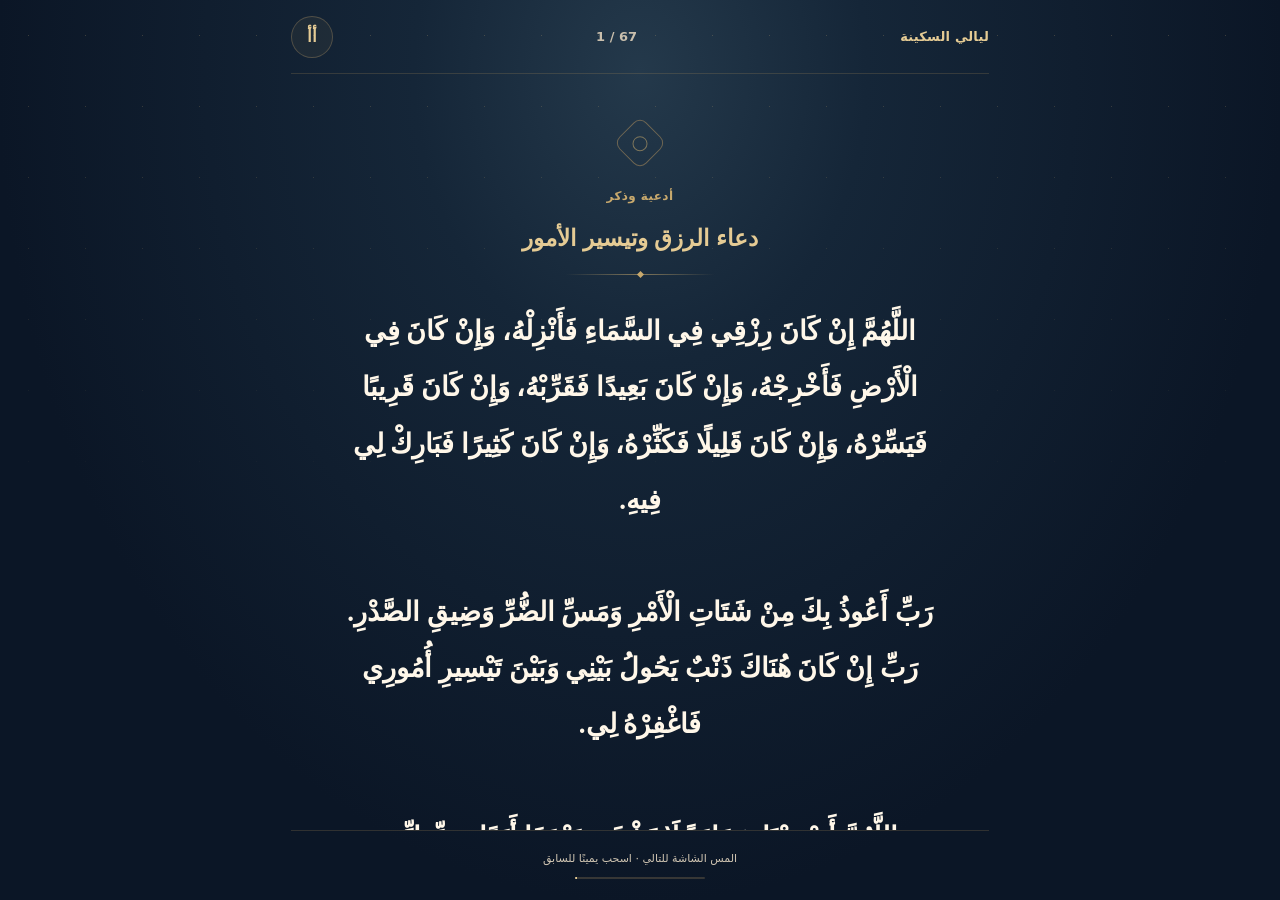
==== index.html @ d8605717 "Initial release: تطبيق الأدعية — ليالي السكينة" ====
<!doctype html>
<html lang="ar" dir="rtl">
<head>
  <meta charset="utf-8">
  <meta name="viewport" content="width=device-width,initial-scale=1,viewport-fit=cover">
  <meta name="theme-color" content="#0b1626">
  <meta name="apple-mobile-web-app-capable" content="yes">
  <meta name="apple-mobile-web-app-status-bar-style" content="black-translucent">
  <meta name="apple-mobile-web-app-title" content="ليالي السكينة">
  <meta name="description" content="أدعية مختارة للقراءة الهادئة بدون إعلانات أو حسابات">
  <link rel="manifest" href="./manifest.webmanifest">
  <link rel="apple-touch-icon" href="./icon-192.png">
  <link rel="icon" href="./icon-192.png" type="image/png">
  <link rel="stylesheet" href="./style.css">
  <title>ليالي السكينة | أدعية</title>
</head>
<body>
  <div class="ambient" aria-hidden="true"></div>
  <div id="app" class="app">
    <header class="top" aria-label="معلومات القراءة">
      <span class="brand">ليالي السكينة</span>
      <span class="page-count" id="counter" aria-live="polite">—</span>
      <button type="button" id="fontToggle" class="type-button" aria-label="تغيير حجم الخط" title="تغيير حجم الخط">أ‌أ</button>
    </header>
    <main id="touchSurface" class="touch-surface" role="button" tabindex="0" aria-label="انقر للانتقال إلى الدعاء التالي، واسحب يمينًا للرجوع إلى الدعاء السابق">
      <article class="dua-card" aria-live="polite">
        <div class="medallion" aria-hidden="true"><span></span></div>
        <p class="eyebrow">أدعية وذكر</p>
        <h1 id="duaTitle" class="dua-title">ليالي السكينة</h1>
        <div class="rule" aria-hidden="true"><span></span></div>
        <p id="duaText" class="dua-text">جارٍ تحميل الأدعية…</p>
        <p id="duaSource" class="dua-source"></p>
        <div class="end-flower" aria-hidden="true"><span></span></div>
      </article>
    </main>
    <footer class="footer">
      <span class="instruction" id="instruction">المس الشاشة للتالي · اسحب يمينًا للسابق</span>
      <span class="bar-track"><span id="progress" class="bar-progress"></span></span>
    </footer>
  </div>
  <script src="./app.js" defer></script>
</body>
</html>
---- style.css ----
:root{color-scheme:dark;--bg:#0b1626;--bg2:#122438;--gold:#c8a96d;--gold2:#e5cb94;--ivory:#fff7e9;--muted:#c9bfad;--dua-size:clamp(25px,5.1vw,31px)}
*{box-sizing:border-box}html,body{height:100%;margin:0}body{font-family:"Geeza Pro","Noto Naskh Arabic",Tahoma,serif;background:var(--bg);color:var(--ivory);-webkit-font-smoothing:antialiased}
.ambient{position:fixed;inset:0;pointer-events:none;background:radial-gradient(ellipse at 50% 8%,#24394b 0%,#152638 25%,#0b1626 71%),linear-gradient(#0b1626,#0b1626);z-index:-1}
.ambient:after{content:"";position:absolute;inset:0;opacity:.25;background-image:radial-gradient(#d2b378 0.5px,transparent .7px);background-size:57px 71px;mask-image:linear-gradient(to bottom,#000,transparent 60%)}
.app{height:100dvh;min-height:100vh;display:grid;grid-template-rows:auto minmax(0,1fr) auto;max-width:740px;width:100%;grid-template-columns:minmax(0,1fr);margin:auto;padding:env(safe-area-inset-top) max(21px,env(safe-area-inset-right)) env(safe-area-inset-bottom) max(21px,env(safe-area-inset-left))}
.top{display:flex;align-items:center;gap:12px;justify-content:space-between;min-height:74px;border-bottom:1px solid #a789573d;direction:rtl}
.brand{color:var(--gold2);font-family:system-ui,"Geeza Pro",sans-serif;font-size:13px;font-weight:700;letter-spacing:.2px}
.page-count{font:600 13px system-ui,sans-serif;color:var(--muted);direction:ltr;unicode-bidi:isolate}
.type-button{border:1px solid #b2966657;background:#c7a56a12;color:var(--gold2);width:42px;height:42px;border-radius:50%;font-size:17px;font-weight:800;cursor:pointer}
.type-button:focus-visible,.touch-surface:focus-visible{outline:2px solid var(--gold);outline-offset:3px}
.touch-surface{min-width:0;min-height:0;overflow-y:auto;overflow-x:hidden;overscroll-behavior:contain;scrollbar-width:thin;scrollbar-color:#93784b transparent;touch-action:pan-y;cursor:pointer}
.dua-card{min-width:0;width:100%;max-width:100%;min-height:100%;padding:clamp(24px,5.5vh,55px) 7px 38px;display:flex;flex-direction:column;justify-content:center;align-items:center;gap:17px;text-align:center}
.medallion{height:38px;width:38px;display:grid;place-items:center;border:1px solid #b4935f88;transform:rotate(45deg);border-radius:9px;margin:0 0 10px}
.medallion span{width:15px;height:15px;border:1px solid #c9a96b8c;border-radius:50%}
.eyebrow{font:700 12px system-ui,sans-serif;color:var(--gold);letter-spacing:.4px;margin:0}
.dua-title{font:700 clamp(17px,3.6vw,23px) "Geeza Pro","Noto Naskh Arabic",sans-serif;color:var(--gold2);margin:0;line-height:1.6}
.rule{width:150px;height:1px;background:linear-gradient(90deg,transparent,#c8a96d99,transparent);position:relative;margin:1px 0}
.rule span{height:5px;width:5px;position:absolute;top:-2px;left:calc(50% - 2px);background:var(--gold);transform:rotate(45deg)}
.dua-text{min-width:0;width:100%;max-width:620px;font-size:var(--dua-size);font-weight:800;line-height:2.08;color:var(--ivory);margin:10px 0 6px;white-space:pre-wrap;overflow-wrap:anywhere;hyphens:none;direction:rtl}
.dua-source{color:var(--gold2);font-size:14px;font-weight:600;margin:4px 0 0;line-height:1.8}
.dua-source:empty{display:none}
.end-flower{width:38px;height:18px;position:relative;margin-top:12px}
.end-flower:after{content:"";position:absolute;left:17px;top:6px;width:6px;height:6px;background:#c9a96b75;transform:rotate(45deg)}
.footer{min-height:70px;display:flex;flex-direction:column;align-items:center;justify-content:center;gap:12px;border-top:1px solid #a789573d}
.instruction{font:500 11px system-ui,sans-serif;color:#d0c5b2;text-align:center}
.bar-track{display:block;width:130px;height:2px;border-radius:4px;background:#8673535b;direction:ltr;overflow:hidden}
.bar-progress{display:block;background:var(--gold2);height:100%;width:0;transition:width .18s}
@media(min-width:600px){.dua-card{padding-left:45px;padding-right:45px}}
@media(prefers-reduced-motion:reduce){*{animation:none!important;transition:none!important}}
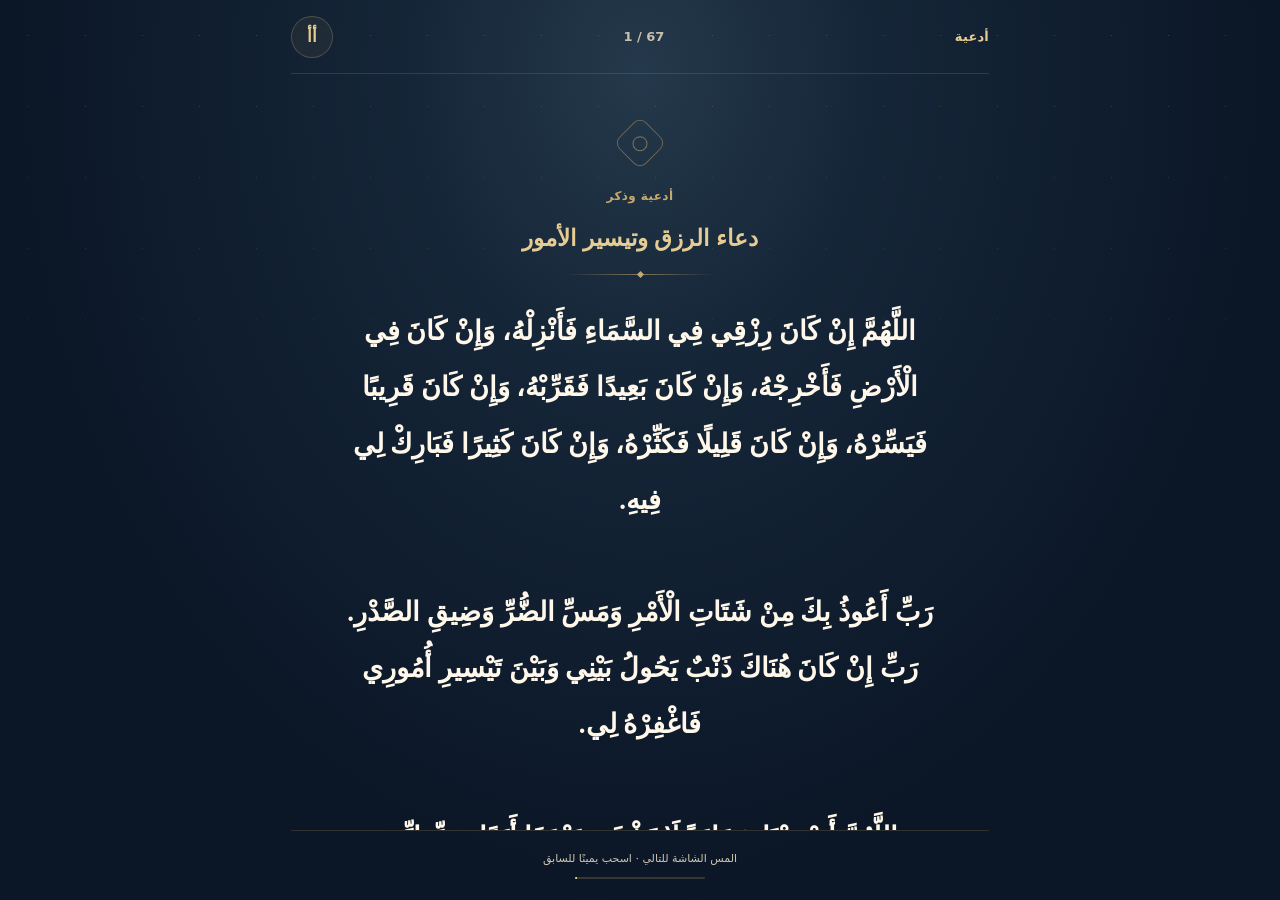
==== commit e19427bd: "Rename app to Ad3iya and refresh icon and public description" ====
--- a/index.html
+++ b/index.html
@@ -4,21 +4,23 @@
   <meta charset="utf-8">
   <meta name="viewport" content="width=device-width,initial-scale=1,viewport-fit=cover">
   <meta name="theme-color" content="#0b1626">
+  <meta name="robots" content="noindex,nofollow,noarchive">
+  <meta http-equiv="Content-Security-Policy" content="default-src 'self'; script-src 'self'; style-src 'self'; connect-src 'self'; img-src 'self' data:; object-src 'none'; base-uri 'self'; form-action 'none'">
   <meta name="apple-mobile-web-app-capable" content="yes">
   <meta name="apple-mobile-web-app-status-bar-style" content="black-translucent">
-  <meta name="apple-mobile-web-app-title" content="ليالي السكينة">
-  <meta name="description" content="أدعية مختارة للقراءة الهادئة بدون إعلانات أو حسابات">
+  <meta name="apple-mobile-web-app-title" content="أدعية">
+  <meta name="description" content="أدعية وأذكار بتصميم أنيق وقراءة مريحة">
   <link rel="manifest" href="./manifest.webmanifest">
   <link rel="apple-touch-icon" href="./icon-192.png">
   <link rel="icon" href="./icon-192.png" type="image/png">
   <link rel="stylesheet" href="./style.css">
-  <title>ليالي السكينة | أدعية</title>
+  <title>أدعية</title>
 </head>
 <body>
   <div class="ambient" aria-hidden="true"></div>
   <div id="app" class="app">
     <header class="top" aria-label="معلومات القراءة">
-      <span class="brand">ليالي السكينة</span>
+      <span class="brand">أدعية</span>
       <span class="page-count" id="counter" aria-live="polite">—</span>
       <button type="button" id="fontToggle" class="type-button" aria-label="تغيير حجم الخط" title="تغيير حجم الخط">أ‌أ</button>
     </header>
@@ -26,7 +28,7 @@
       <article class="dua-card" aria-live="polite">
         <div class="medallion" aria-hidden="true"><span></span></div>
         <p class="eyebrow">أدعية وذكر</p>
-        <h1 id="duaTitle" class="dua-title">ليالي السكينة</h1>
+        <h1 id="duaTitle" class="dua-title">أدعية</h1>
         <div class="rule" aria-hidden="true"><span></span></div>
         <p id="duaText" class="dua-text">جارٍ تحميل الأدعية…</p>
         <p id="duaSource" class="dua-source"></p>
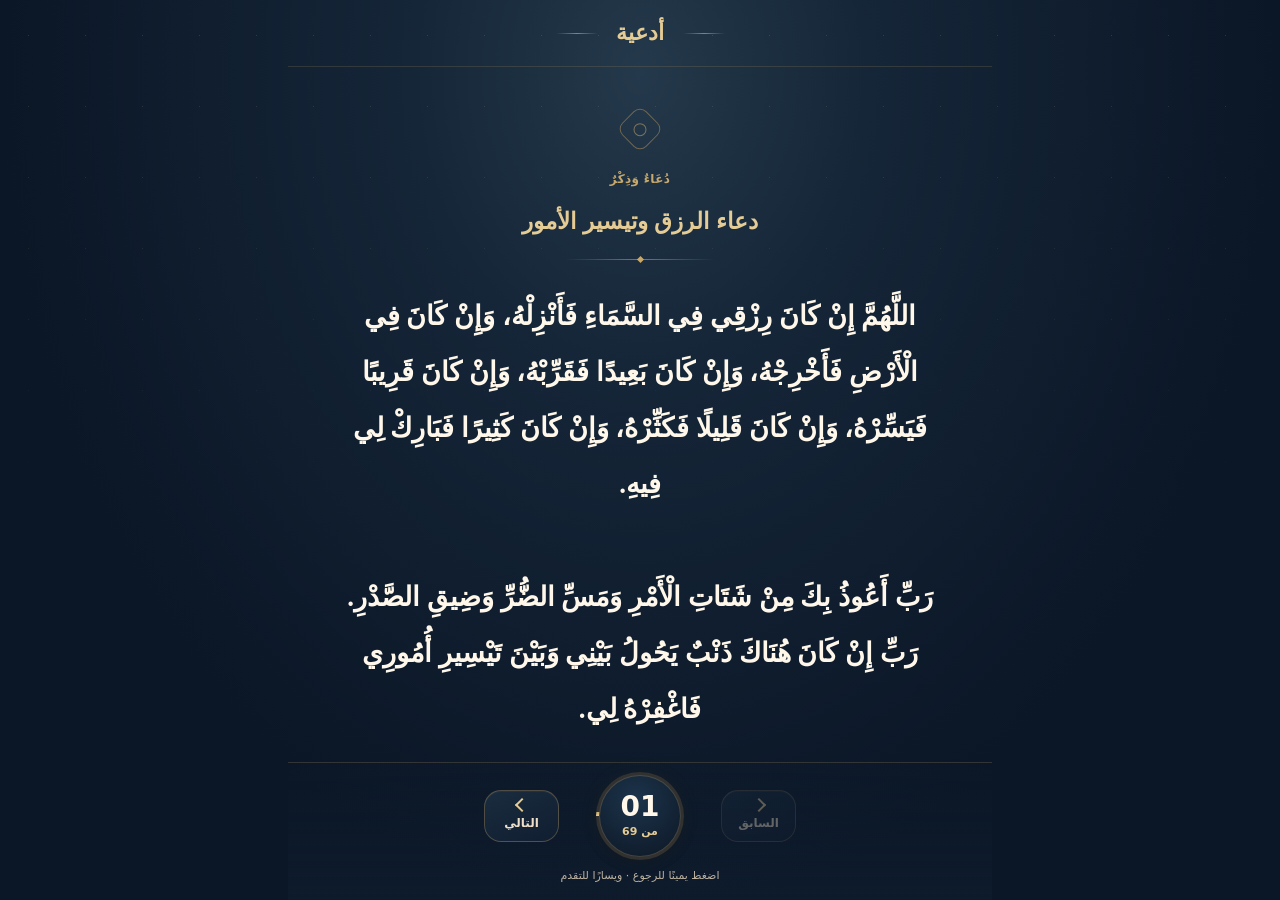
==== commit 580130c9: "Polish prayer navigation with split-screen taps and circular progress" ====
--- a/index.html
+++ b/index.html
@@ -18,16 +18,17 @@
 </head>
 <body>
   <div class="ambient" aria-hidden="true"></div>
-  <div id="app" class="app">
-    <header class="top" aria-label="معلومات القراءة">
+  <div class="app">
+    <header class="top" aria-label="عنوان التطبيق">
+      <span class="top-rule" aria-hidden="true"></span>
       <span class="brand">أدعية</span>
-      <span class="page-count" id="counter" aria-live="polite">—</span>
-      <button type="button" id="fontToggle" class="type-button" aria-label="تغيير حجم الخط" title="تغيير حجم الخط">أ‌أ</button>
+      <span class="top-rule" aria-hidden="true"></span>
     </header>
-    <main id="touchSurface" class="touch-surface" role="button" tabindex="0" aria-label="انقر للانتقال إلى الدعاء التالي، واسحب يمينًا للرجوع إلى الدعاء السابق">
+    <main id="touchSurface" class="touch-surface" role="region" tabindex="0"
+      aria-label="للدعاء السابق اضغط يمين الشاشة، وللتالي اضغط يسار الشاشة. السحب يمينًا للسابق ويسارًا للتالي">
       <article class="dua-card" aria-live="polite">
         <div class="medallion" aria-hidden="true"><span></span></div>
-        <p class="eyebrow">أدعية وذكر</p>
+        <p class="eyebrow">دُعَاءٌ وَذِكْرٌ</p>
         <h1 id="duaTitle" class="dua-title">أدعية</h1>
         <div class="rule" aria-hidden="true"><span></span></div>
         <p id="duaText" class="dua-text">جارٍ تحميل الأدعية…</p>
@@ -35,9 +36,26 @@
         <div class="end-flower" aria-hidden="true"><span></span></div>
       </article>
     </main>
-    <footer class="footer">
-      <span class="instruction" id="instruction">المس الشاشة للتالي · اسحب يمينًا للسابق</span>
-      <span class="bar-track"><span id="progress" class="bar-progress"></span></span>
+    <footer class="footer" aria-label="التنقل بين الأدعية">
+      <div class="footer-navigation">
+        <button type="button" id="prevBtn" class="nav-control" aria-label="الدعاء السابق" disabled>
+          <span class="nav-arrow arrow-right" aria-hidden="true"></span>
+          <span>السابق</span>
+        </button>
+        <div id="progressRing" class="progress-ring" role="progressbar"
+          aria-label="التقدم في قراءة الأدعية" aria-valuemin="1" aria-valuemax="1" aria-valuenow="1">
+          <div class="progress-inner">
+            <span id="pageNumber" class="progress-number">01</span>
+            <span id="pageTotal" class="progress-total">من 01</span>
+          </div>
+        </div>
+        <button type="button" id="nextBtn" class="nav-control" aria-label="الدعاء التالي" disabled>
+          <span class="nav-arrow arrow-left" aria-hidden="true"></span>
+          <span>التالي</span>
+        </button>
+      </div>
+      <p class="instruction">اضغط يمينًا للرجوع · ويسارًا للتقدم</p>
+      <span id="counter" class="sr-only" aria-live="polite"></span>
     </footer>
   </div>
   <script src="./app.js" defer></script>
--- a/style.css
+++ b/style.css
@@ -1,29 +1,85 @@
-:root{color-scheme:dark;--bg:#0b1626;--bg2:#122438;--gold:#c8a96d;--gold2:#e5cb94;--ivory:#fff7e9;--muted:#c9bfad;--dua-size:clamp(25px,5.1vw,31px)}
-*{box-sizing:border-box}html,body{height:100%;margin:0}body{font-family:"Geeza Pro","Noto Naskh Arabic",Tahoma,serif;background:var(--bg);color:var(--ivory);-webkit-font-smoothing:antialiased}
-.ambient{position:fixed;inset:0;pointer-events:none;background:radial-gradient(ellipse at 50% 8%,#24394b 0%,#152638 25%,#0b1626 71%),linear-gradient(#0b1626,#0b1626);z-index:-1}
-.ambient:after{content:"";position:absolute;inset:0;opacity:.25;background-image:radial-gradient(#d2b378 0.5px,transparent .7px);background-size:57px 71px;mask-image:linear-gradient(to bottom,#000,transparent 60%)}
-.app{height:100dvh;min-height:100vh;display:grid;grid-template-rows:auto minmax(0,1fr) auto;max-width:740px;width:100%;grid-template-columns:minmax(0,1fr);margin:auto;padding:env(safe-area-inset-top) max(21px,env(safe-area-inset-right)) env(safe-area-inset-bottom) max(21px,env(safe-area-inset-left))}
-.top{display:flex;align-items:center;gap:12px;justify-content:space-between;min-height:74px;border-bottom:1px solid #a789573d;direction:rtl}
-.brand{color:var(--gold2);font-family:system-ui,"Geeza Pro",sans-serif;font-size:13px;font-weight:700;letter-spacing:.2px}
-.page-count{font:600 13px system-ui,sans-serif;color:var(--muted);direction:ltr;unicode-bidi:isolate}
-.type-button{border:1px solid #b2966657;background:#c7a56a12;color:var(--gold2);width:42px;height:42px;border-radius:50%;font-size:17px;font-weight:800;cursor:pointer}
-.type-button:focus-visible,.touch-surface:focus-visible{outline:2px solid var(--gold);outline-offset:3px}
-.touch-surface{min-width:0;min-height:0;overflow-y:auto;overflow-x:hidden;overscroll-behavior:contain;scrollbar-width:thin;scrollbar-color:#93784b transparent;touch-action:pan-y;cursor:pointer}
-.dua-card{min-width:0;width:100%;max-width:100%;min-height:100%;padding:clamp(24px,5.5vh,55px) 7px 38px;display:flex;flex-direction:column;justify-content:center;align-items:center;gap:17px;text-align:center}
-.medallion{height:38px;width:38px;display:grid;place-items:center;border:1px solid #b4935f88;transform:rotate(45deg);border-radius:9px;margin:0 0 10px}
-.medallion span{width:15px;height:15px;border:1px solid #c9a96b8c;border-radius:50%}
-.eyebrow{font:700 12px system-ui,sans-serif;color:var(--gold);letter-spacing:.4px;margin:0}
-.dua-title{font:700 clamp(17px,3.6vw,23px) "Geeza Pro","Noto Naskh Arabic",sans-serif;color:var(--gold2);margin:0;line-height:1.6}
+:root{
+  color-scheme:dark;
+  --bg:#0b1626;--bg2:#122438;--gold:#c8a96d;--gold2:#e5cb94;
+  --ivory:#fff7e9;--muted:#c9bfad;--dua-size:clamp(25px,5.1vw,31px)
+}
+*{box-sizing:border-box}
+html,body{height:100%;margin:0}
+body{font-family:"Geeza Pro","Noto Naskh Arabic",Tahoma,serif;background:var(--bg);color:var(--ivory);-webkit-font-smoothing:antialiased}
+.ambient{position:fixed;inset:0;pointer-events:none;background:radial-gradient(ellipse at 50% 8%,#24394b 0%,#152638 25%,#0b1626 71%);z-index:-1}
+.ambient:after{content:"";position:absolute;inset:0;opacity:.19;background-image:radial-gradient(#d2b378 .5px,transparent .7px);background-size:57px 71px;-webkit-mask-image:linear-gradient(to bottom,#000,transparent 60%);mask-image:linear-gradient(to bottom,#000,transparent 60%)}
+.app{
+  height:100dvh;min-height:100vh;display:grid;
+  grid-template-rows:auto minmax(0,1fr) auto;grid-template-columns:minmax(0,1fr);
+  max-width:740px;width:100%;margin:auto;
+  padding:env(safe-area-inset-top) max(18px,env(safe-area-inset-right)) env(safe-area-inset-bottom) max(18px,env(safe-area-inset-left))
+}
+.top{
+  height:67px;min-height:67px;display:flex;align-items:center;justify-content:center;gap:18px;
+  border-bottom:1px solid #ab895536
+}
+.brand{color:var(--gold2);font:800 22px/1.6 "Geeza Pro","Noto Naskh Arabic",Tahoma,sans-serif;letter-spacing:.2px}
+.top-rule{display:block;width:42px;height:1px;background:linear-gradient(90deg,transparent,#caab76a8,transparent)}
+.touch-surface{
+  min-width:0;min-height:0;overflow-y:auto;overflow-x:hidden;overscroll-behavior:contain;
+  scrollbar-width:thin;scrollbar-color:#93784b transparent;touch-action:pan-y;cursor:pointer
+}
+.touch-surface:focus-visible,.nav-control:focus-visible{outline:2px solid var(--gold);outline-offset:-4px}
+.dua-card{
+  min-width:0;width:100%;max-width:100%;min-height:100%;padding:clamp(24px,5vh,50px) 8px 36px;
+  display:flex;flex-direction:column;justify-content:center;align-items:center;gap:17px;text-align:center
+}
+.medallion{height:34px;width:34px;display:grid;place-items:center;border:1px solid #b4935f88;transform:rotate(45deg);border-radius:9px;margin:0 0 9px}
+.medallion span{width:13px;height:13px;border:1px solid #c9a96b8c;border-radius:50%}
+.eyebrow{font:700 12px system-ui,sans-serif;color:var(--gold);letter-spacing:.35px;margin:0}
+.dua-title{font:700 clamp(17px,3.6vw,23px)/1.65 "Geeza Pro","Noto Naskh Arabic",Tahoma,sans-serif;color:var(--gold2);margin:0}
 .rule{width:150px;height:1px;background:linear-gradient(90deg,transparent,#c8a96d99,transparent);position:relative;margin:1px 0}
 .rule span{height:5px;width:5px;position:absolute;top:-2px;left:calc(50% - 2px);background:var(--gold);transform:rotate(45deg)}
-.dua-text{min-width:0;width:100%;max-width:620px;font-size:var(--dua-size);font-weight:800;line-height:2.08;color:var(--ivory);margin:10px 0 6px;white-space:pre-wrap;overflow-wrap:anywhere;hyphens:none;direction:rtl}
+.dua-text{
+  min-width:0;width:100%;max-width:620px;font-size:var(--dua-size);font-weight:800;line-height:2.08;
+  color:var(--ivory);margin:10px 0 6px;white-space:pre-wrap;overflow-wrap:anywhere;hyphens:none;direction:rtl
+}
 .dua-source{color:var(--gold2);font-size:14px;font-weight:600;margin:4px 0 0;line-height:1.8}
 .dua-source:empty{display:none}
 .end-flower{width:38px;height:18px;position:relative;margin-top:12px}
 .end-flower:after{content:"";position:absolute;left:17px;top:6px;width:6px;height:6px;background:#c9a96b75;transform:rotate(45deg)}
-.footer{min-height:70px;display:flex;flex-direction:column;align-items:center;justify-content:center;gap:12px;border-top:1px solid #a789573d}
-.instruction{font:500 11px system-ui,sans-serif;color:#d0c5b2;text-align:center}
-.bar-track{display:block;width:130px;height:2px;border-radius:4px;background:#8673535b;direction:ltr;overflow:hidden}
-.bar-progress{display:block;background:var(--gold2);height:100%;width:0;transition:width .18s}
+.footer{
+  min-height:138px;padding:8px 2px 13px;display:flex;flex-direction:column;align-items:center;
+  justify-content:center;gap:7px;border-top:1px solid #a789573b;
+  background:linear-gradient(180deg,rgba(16,30,46,.13),rgba(17,32,49,.52))
+}
+.footer-navigation{
+  width:100%;max-width:380px;display:grid;grid-template-columns:minmax(0,1fr) 94px minmax(0,1fr);
+  align-items:center;justify-items:center;direction:rtl
+}
+.nav-control{
+  appearance:none;border:1px solid #bb9a635c;background:linear-gradient(155deg,#1a2c3f,#101e30);
+  color:#eddfc8;min-width:75px;min-height:52px;border-radius:17px;padding:8px 12px;
+  display:flex;flex-direction:column;align-items:center;justify-content:center;gap:5px;
+  font:700 12px/1.4 system-ui,"Geeza Pro",sans-serif;cursor:pointer;touch-action:manipulation;
+  transition:background-color .16s,border-color .16s,transform .16s;box-shadow:inset 0 1px 0 #ffffff0b
+}
+.nav-control:active:not(:disabled){transform:scale(.97);background:#253b52;border-color:var(--gold2)}
+.nav-control:disabled{opacity:.38;cursor:default}
+.nav-arrow{
+  display:block;width:10px;height:10px;border-top:2px solid var(--gold2);border-left:2px solid var(--gold2)
+}
+.arrow-right{transform:rotate(135deg)}
+.arrow-left{transform:rotate(-45deg)}
+.progress-ring{
+  --progress:0%;width:88px;height:88px;border-radius:50%;padding:3px;position:relative;
+  background:conic-gradient(from -90deg,var(--gold2) 0%,var(--gold) var(--progress),#68553866 var(--progress),#68553866 100%);
+  box-shadow:0 0 20px #c8a96d11,0 4px 12px #00000035
+}
+.progress-inner{
+  width:100%;height:100%;border-radius:50%;background:radial-gradient(circle at 45% 30%,#1c344b,#101d2d 77%);
+  display:flex;flex-direction:column;align-items:center;justify-content:center;
+  box-shadow:inset 0 0 0 1px #d0a96a44
+}
+.progress-number{font:700 28px/1.12 system-ui,sans-serif;color:var(--ivory);font-variant-numeric:tabular-nums;direction:ltr}
+.progress-total{font:600 11px/1.65 "Geeza Pro",system-ui,sans-serif;color:var(--gold2);direction:rtl}
+.instruction{font:500 11px/1.7 system-ui,"Geeza Pro",sans-serif;color:#bdb2a1;text-align:center;margin:0}
+.sr-only{position:absolute!important;width:1px;height:1px;padding:0;margin:-1px;overflow:hidden;clip:rect(0,0,0,0);white-space:nowrap;border:0}
 @media(min-width:600px){.dua-card{padding-left:45px;padding-right:45px}}
+@media(max-width:365px){.nav-control{min-width:64px;padding:6px}.footer-navigation{grid-template-columns:minmax(0,1fr) 88px minmax(0,1fr)}.progress-ring{width:82px;height:82px}.instruction{font-size:10px}}
 @media(prefers-reduced-motion:reduce){*{animation:none!important;transition:none!important}}
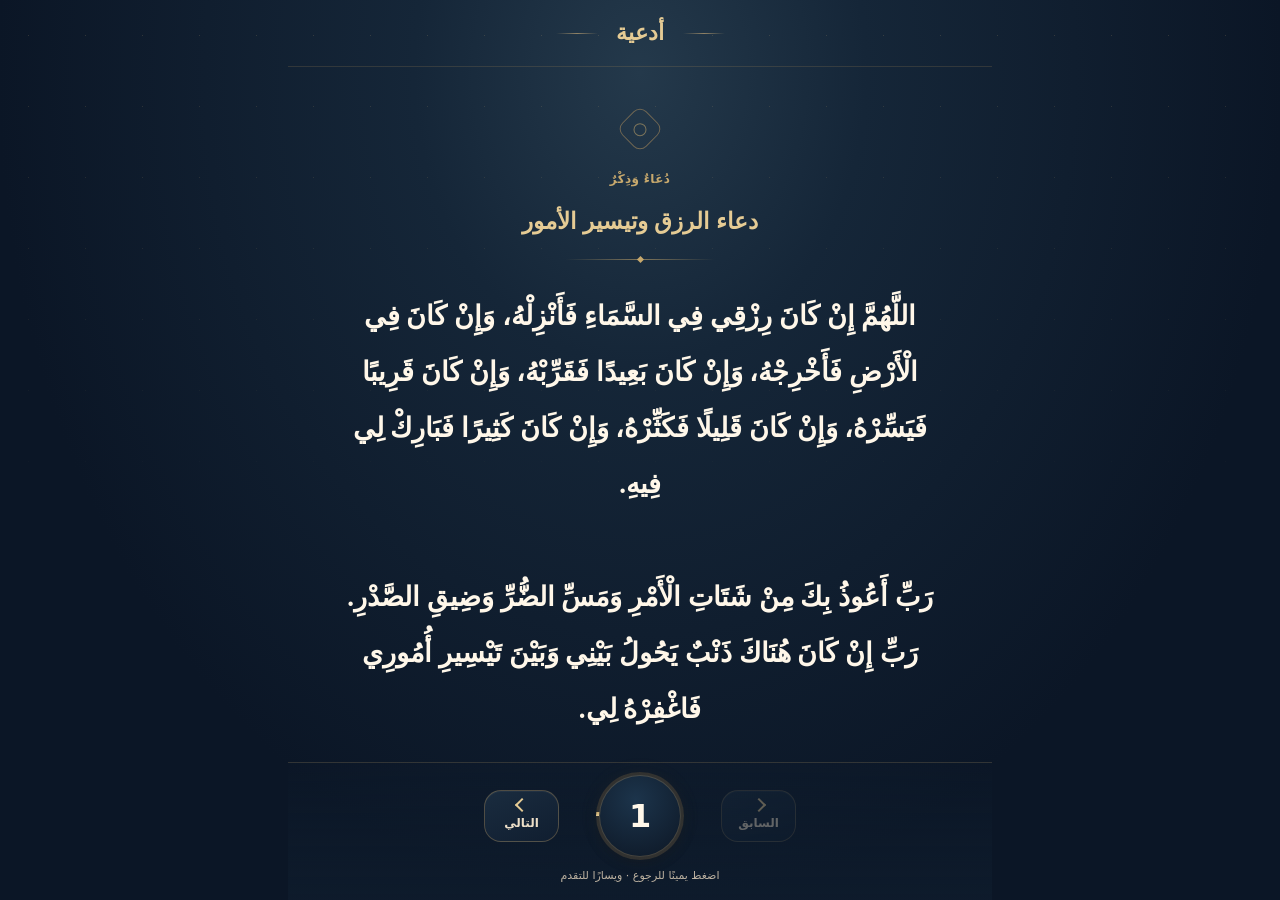
==== commit a8c02286: "Simplify prayer circle to current number only" ====
--- a/index.html
+++ b/index.html
@@ -45,8 +45,7 @@
         <div id="progressRing" class="progress-ring" role="progressbar"
           aria-label="التقدم في قراءة الأدعية" aria-valuemin="1" aria-valuemax="1" aria-valuenow="1">
           <div class="progress-inner">
-            <span id="pageNumber" class="progress-number">01</span>
-            <span id="pageTotal" class="progress-total">من 01</span>
+            <span id="pageNumber" class="progress-number">1</span>
           </div>
         </div>
         <button type="button" id="nextBtn" class="nav-control" aria-label="الدعاء التالي" disabled>
--- a/style.css
+++ b/style.css
@@ -73,11 +73,10 @@
 }
 .progress-inner{
   width:100%;height:100%;border-radius:50%;background:radial-gradient(circle at 45% 30%,#1c344b,#101d2d 77%);
-  display:flex;flex-direction:column;align-items:center;justify-content:center;
+  display:flex;align-items:center;justify-content:center;
   box-shadow:inset 0 0 0 1px #d0a96a44
 }
-.progress-number{font:700 28px/1.12 system-ui,sans-serif;color:var(--ivory);font-variant-numeric:tabular-nums;direction:ltr}
-.progress-total{font:600 11px/1.65 "Geeza Pro",system-ui,sans-serif;color:var(--gold2);direction:rtl}
+.progress-number{font:700 32px/1 system-ui,sans-serif;color:var(--ivory);font-variant-numeric:tabular-nums;direction:ltr}
 .instruction{font:500 11px/1.7 system-ui,"Geeza Pro",sans-serif;color:#bdb2a1;text-align:center;margin:0}
 .sr-only{position:absolute!important;width:1px;height:1px;padding:0;margin:-1px;overflow:hidden;clip:rect(0,0,0,0);white-space:nowrap;border:0}
 @media(min-width:600px){.dua-card{padding-left:45px;padding-right:45px}}
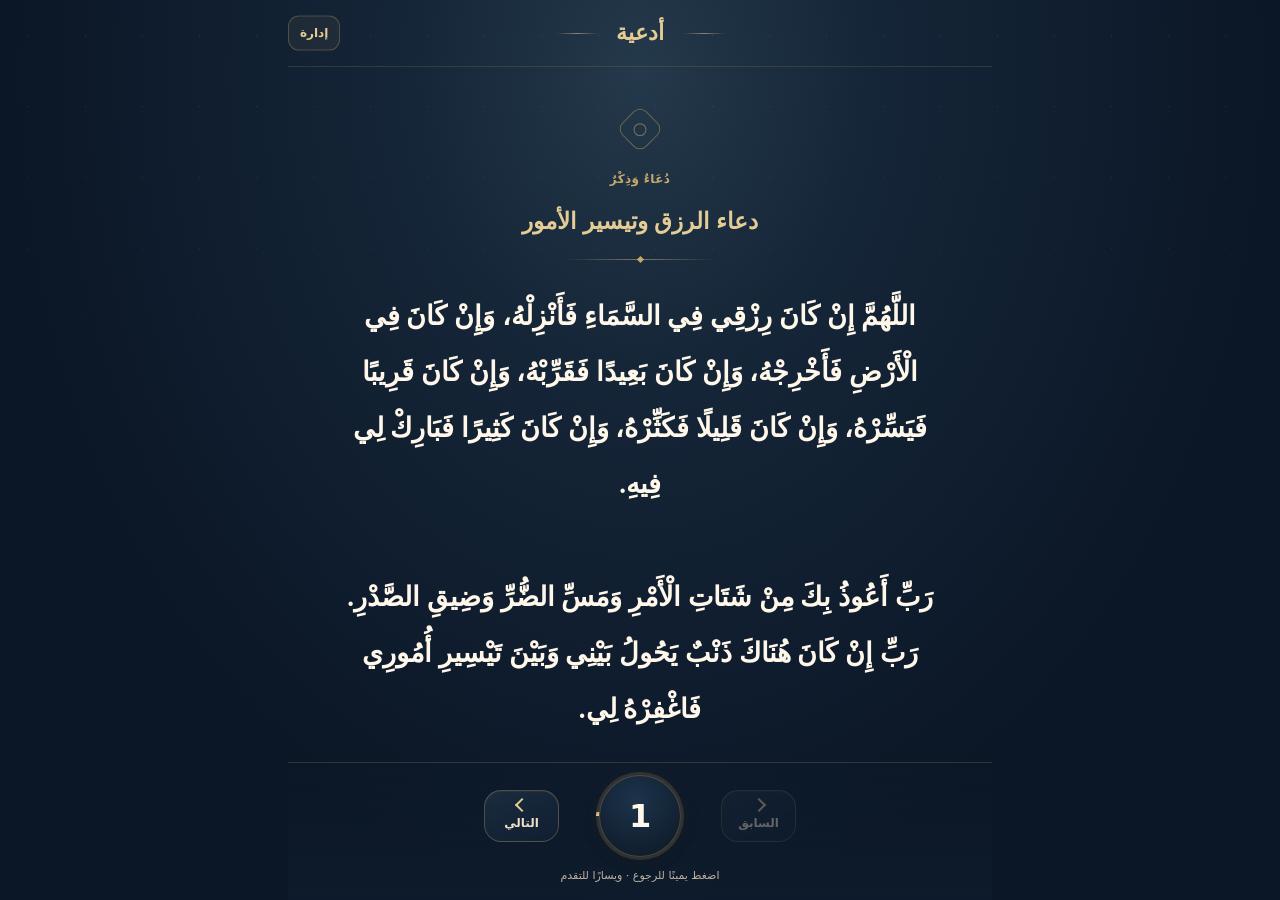
==== commit ce06754f: "Enable curated prayer library and dashboard: index.html" ====
--- a/index.html
+++ b/index.html
@@ -1,62 +1,40 @@
 <!doctype html>
 <html lang="ar" dir="rtl">
 <head>
-  <meta charset="utf-8">
-  <meta name="viewport" content="width=device-width,initial-scale=1,viewport-fit=cover">
-  <meta name="theme-color" content="#0b1626">
-  <meta name="robots" content="noindex,nofollow,noarchive">
-  <meta http-equiv="Content-Security-Policy" content="default-src 'self'; script-src 'self'; style-src 'self'; connect-src 'self'; img-src 'self' data:; object-src 'none'; base-uri 'self'; form-action 'none'">
-  <meta name="apple-mobile-web-app-capable" content="yes">
-  <meta name="apple-mobile-web-app-status-bar-style" content="black-translucent">
-  <meta name="apple-mobile-web-app-title" content="أدعية">
-  <meta name="description" content="أدعية وأذكار بتصميم أنيق وقراءة مريحة">
-  <link rel="manifest" href="./manifest.webmanifest">
-  <link rel="apple-touch-icon" href="./icon-192.png">
-  <link rel="icon" href="./icon-192.png" type="image/png">
-  <link rel="stylesheet" href="./style.css">
-  <title>أدعية</title>
+ <meta charset="utf-8"><meta name="viewport" content="width=device-width,initial-scale=1,viewport-fit=cover">
+ <meta name="theme-color" content="#0b1626"><meta name="robots" content="noindex,nofollow,noarchive">
+ <meta http-equiv="Content-Security-Policy" content="default-src 'self'; script-src 'self'; style-src 'self'; connect-src 'self'; img-src 'self' data:; object-src 'none'; base-uri 'self'; form-action 'none'">
+ <meta name="apple-mobile-web-app-capable" content="yes"><meta name="apple-mobile-web-app-status-bar-style" content="black-translucent">
+ <meta name="apple-mobile-web-app-title" content="أدعية"><meta name="description" content="أدعية وأذكار بتصميم أنيق وقراءة مريحة">
+ <link rel="manifest" href="./manifest.webmanifest"><link rel="apple-touch-icon" href="./icon-192.png"><link rel="icon" href="./icon-192.png" type="image/png">
+ <link rel="stylesheet" href="./style.css"><link rel="stylesheet" href="./reader-extra.css">
+ <title>أدعية</title>
 </head>
 <body>
-  <div class="ambient" aria-hidden="true"></div>
-  <div class="app">
-    <header class="top" aria-label="عنوان التطبيق">
-      <span class="top-rule" aria-hidden="true"></span>
-      <span class="brand">أدعية</span>
-      <span class="top-rule" aria-hidden="true"></span>
-    </header>
-    <main id="touchSurface" class="touch-surface" role="region" tabindex="0"
-      aria-label="للدعاء السابق اضغط يمين الشاشة، وللتالي اضغط يسار الشاشة. السحب يمينًا للسابق ويسارًا للتالي">
-      <article class="dua-card" aria-live="polite">
-        <div class="medallion" aria-hidden="true"><span></span></div>
-        <p class="eyebrow">دُعَاءٌ وَذِكْرٌ</p>
-        <h1 id="duaTitle" class="dua-title">أدعية</h1>
-        <div class="rule" aria-hidden="true"><span></span></div>
-        <p id="duaText" class="dua-text">جارٍ تحميل الأدعية…</p>
-        <p id="duaSource" class="dua-source"></p>
-        <div class="end-flower" aria-hidden="true"><span></span></div>
-      </article>
-    </main>
-    <footer class="footer" aria-label="التنقل بين الأدعية">
-      <div class="footer-navigation">
-        <button type="button" id="prevBtn" class="nav-control" aria-label="الدعاء السابق" disabled>
-          <span class="nav-arrow arrow-right" aria-hidden="true"></span>
-          <span>السابق</span>
-        </button>
-        <div id="progressRing" class="progress-ring" role="progressbar"
-          aria-label="التقدم في قراءة الأدعية" aria-valuemin="1" aria-valuemax="1" aria-valuenow="1">
-          <div class="progress-inner">
-            <span id="pageNumber" class="progress-number">1</span>
-          </div>
-        </div>
-        <button type="button" id="nextBtn" class="nav-control" aria-label="الدعاء التالي" disabled>
-          <span class="nav-arrow arrow-left" aria-hidden="true"></span>
-          <span>التالي</span>
-        </button>
-      </div>
-      <p class="instruction">اضغط يمينًا للرجوع · ويسارًا للتقدم</p>
-      <span id="counter" class="sr-only" aria-live="polite"></span>
-    </footer>
-  </div>
-  <script src="./app.js" defer></script>
+ <div class="ambient" aria-hidden="true"></div>
+ <div class="app">
+  <header class="top" aria-label="عنوان التطبيق">
+   <span class="top-rule" aria-hidden="true"></span><span class="brand">أدعية</span><span class="top-rule" aria-hidden="true"></span>
+   <a href="./dashboard.html" class="manage-link" aria-label="إدارة الأدعية">إدارة</a>
+  </header>
+  <main id="touchSurface" class="touch-surface" role="region" tabindex="0" aria-label="للسابق اضغط يمين الشاشة، وللتالي اضغط يسارها">
+   <article class="dua-card" aria-live="polite">
+    <div class="medallion" aria-hidden="true"><span></span></div><p class="eyebrow">دُعَاءٌ وَذِكْرٌ</p>
+    <h1 id="duaTitle" class="dua-title">أدعية</h1><div class="rule" aria-hidden="true"><span></span></div>
+    <p id="duaText" class="dua-text">جارٍ تحميل الأدعية…</p><p id="duaSource" class="dua-source"></p>
+    <div class="end-flower" aria-hidden="true"><span></span></div>
+   </article>
+  </main>
+  <footer class="footer" aria-label="التنقل بين الأدعية">
+   <div class="footer-navigation">
+    <button type="button" id="prevBtn" class="nav-control" aria-label="الدعاء السابق" disabled><span class="nav-arrow arrow-right" aria-hidden="true"></span><span>السابق</span></button>
+    <div id="progressRing" class="progress-ring" role="progressbar" aria-label="التقدم في قراءة الأدعية" aria-valuemin="1" aria-valuemax="1" aria-valuenow="1"><div class="progress-inner"><span id="pageNumber" class="progress-number">1</span></div></div>
+    <button type="button" id="nextBtn" class="nav-control" aria-label="الدعاء التالي" disabled><span class="nav-arrow arrow-left" aria-hidden="true"></span><span>التالي</span></button>
+   </div>
+   <p class="instruction">اضغط يمينًا للرجوع · ويسارًا للتقدم</p>
+   <span id="counter" class="sr-only" aria-live="polite"></span>
+  </footer>
+ </div>
+ <script src="./store.js"></script><script src="./app.js"></script>
 </body>
-</html>+</html>
--- a/reader-extra.css
+++ b/reader-extra.css
@@ -0,0 +1,4 @@
+.top{position:relative}
+.manage-link{position:absolute;inset-inline-end:0;top:50%;transform:translateY(-50%);display:inline-flex;align-items:center;justify-content:center;padding:8px 11px;color:#e5cb94;background:#c8a96d12;border:1px solid #c8a96d4a;border-radius:11px;text-decoration:none;font:700 12px/1.4 system-ui,"Geeza Pro",sans-serif}
+.manage-link:focus-visible{outline:2px solid #e5cb94;outline-offset:2px}
+@media(max-width:365px){.manage-link{font-size:11px;padding:7px 8px}}
